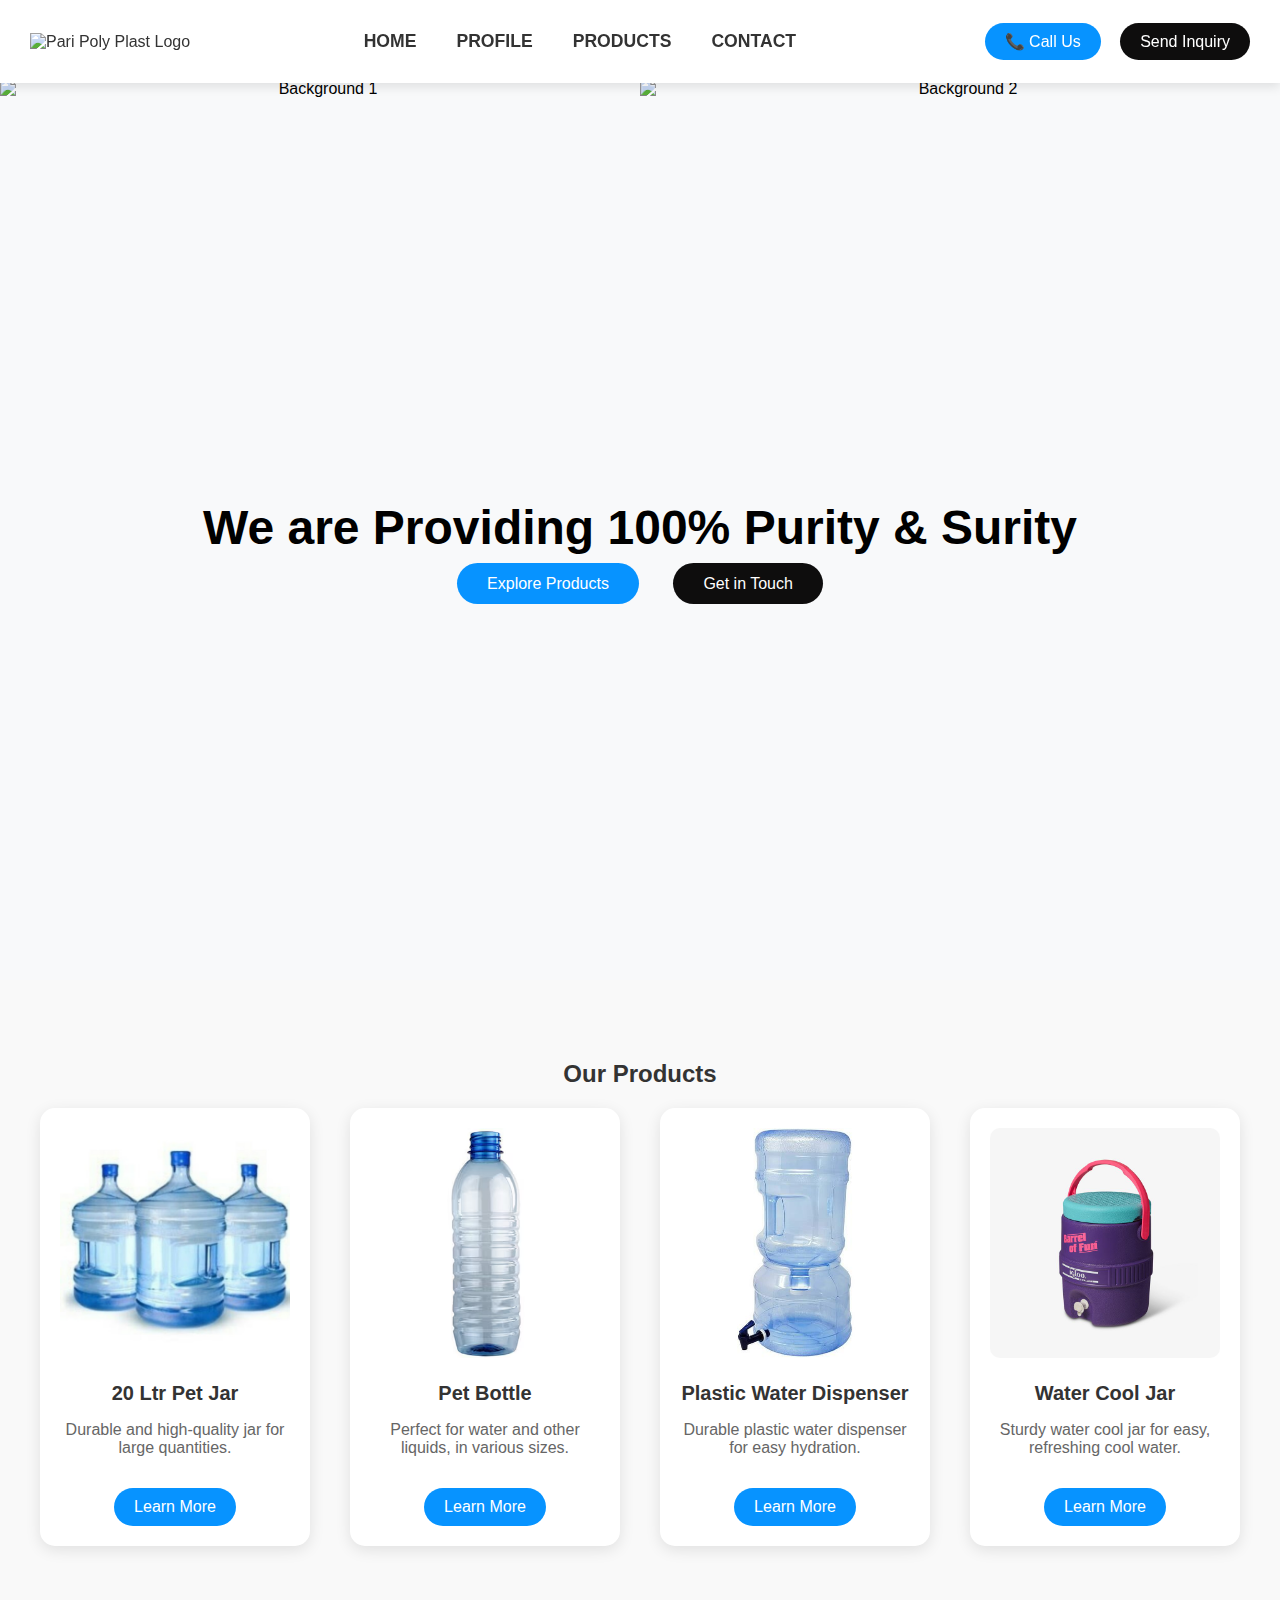
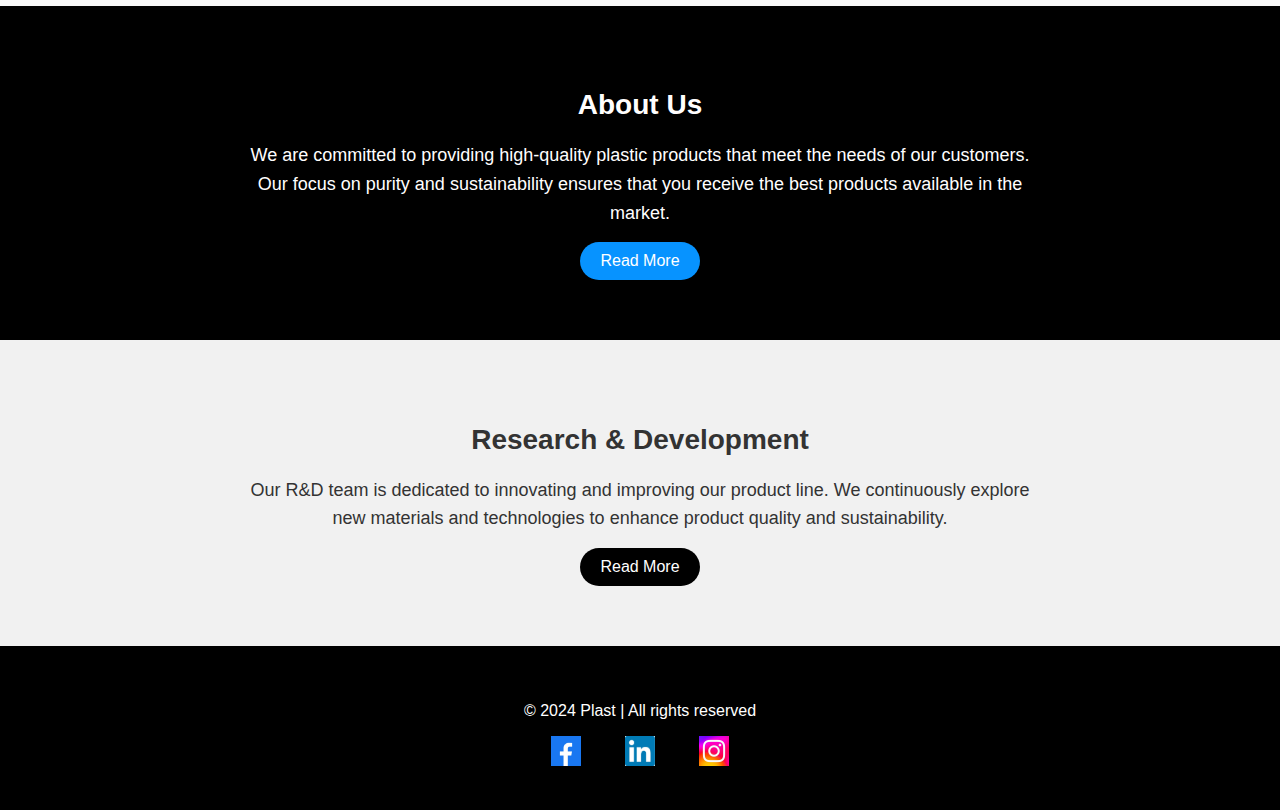
==== index.html @ bb251d5d "Add files via upload" ====
<!DOCTYPE html>
<html lang="en">
<head>
    <meta charset="UTF-8">
    <meta name="viewport" content="width=device-width, initial-scale=1.0">
    <title>Pari Poly Plast</title>
    <link rel="stylesheet" href="styles.css">
</head>
<body>
    <header class="sticky-header">
        <div class="container">
            <div class="logo">
                <img src="" alt="Pari Poly Plast Logo">
            </div>
            <nav class="navbar">
                <ul>
                    <li><a href="Index.html">Home</a></li>
                    <li><a href="profile.html">Profile</a></li>
                    <li><a href="products.html">Products</a></li>
                    <li><a href="contact.html">Contact</a></li>
                </ul>
            </nav>
            <div class="header-buttons">
                <a href="tel:+" class="btn-primary">📞 Call Us</a>
                <a href="#" class="btn-secondary">Send Inquiry</a>
            </div>
        </div>
    </header>
    
    

    <section id="home" class="hero-section">
        <div class="moving-background">
            <div class="image-track">
                <img src="image1.jpg" alt="Background 1">
                <img src="image2.jpg" alt="Background 2">
                <img src="image3.jpg" alt="Background 3">
                <img src="image4.jpg" alt="Background 4">
            </div>
        </div>
        <div class="hero-content">
            <h1>We are Providing 100% Purity & Surity</h1>
            <div class="cta-buttons">
                <a href="#products" class="btn-primary">Explore Products</a>
                <a href="#contact" class="btn-secondary">Get in Touch</a>
            </div>
        </div>
    </section>
    

    

    <section id="products" class="products-section">
        <h2>Our Products</h2>
        <div class="product-grid">
            <div class="product-card">
                <img src="images/image4.png" alt="Product 1">
                <h3>20 Ltr Pet Jar</h3>
                <p>Durable and high-quality jar for large quantities.</p>
                <a href="#" class="btn-primaryl">Learn More</a>
            </div>
            <div class="product-card">
                <img src="images/petbottle1.jpg" alt="Product 2">
                <h3>Pet Bottle</h3>
                <p>Perfect for water and other liquids, in various sizes.</p>
                <a href="#" class="btn-primaryl">Learn More</a>
            </div>
            <div class="product-card">
                <img src="images/product3_2.jpg" alt="Product 3">
                <h3>Plastic Water Dispenser</h3>
                <p>Durable plastic water dispenser for easy hydration.</p>
                <a href="#" class="btn-primaryl">Learn More</a>
            </div>
            <div class="product-card">
                <img src="images/product4_1.jpg" alt="Product 4">
                <h3> Water Cool Jar</h3>
                <p>Sturdy water cool jar for easy, refreshing cool water.</p>
                <a href="#" class="btn-primaryl">Learn More</a>
            </div>
        </div>
    </section>
    <section id="about" class="about-section">
        <h2>About Us</h2>
        <p>We are committed to providing high-quality plastic products that meet the needs of our customers. Our focus on purity and sustainability ensures that you receive the best products available in the market.</p>
        <a href="#more-about" class="btn-primary1">Read More</a> <!-- Read More button -->
    </section>
    <section id="research" class="research-section">
        <h2>Research & Development</h2>
        <p>Our R&D team is dedicated to innovating and improving our product line. We continuously explore new materials and technologies to enhance product quality and sustainability.</p>
        <a href="#more-research" class="btn-primary2">Read More</a> <!-- Read More button -->
    </section>
    

    
    <footer class="footer">
        <div class="container">
            <p>&copy; 2024 Plast | All rights reserved</p>
            <div class="social-icons">
                <a href="#"><img src="images/Facebook.jpg" alt="Facebook"></a>
                <a href="#"><img src="images/linkedinimage3.jpg" alt="LinkedIn"></a>
                <a href="#"><img src="images/instagram.jpg" alt="Instagram"></a>
            </div>
        </div>
    </footer>
    
</body>
</html>
---- styles.css ----
/* General Styles */
body {
    font-family: 'Roboto', sans-serif;
    margin: 0;
    padding: 0;
    background-color: #f8f9fa;
    color: #333;
    scroll-behavior: smooth;
    margin-top: 80px;
}

a {
    text-decoration: none;
    color: inherit;
}

.logo img {
    width: 110px; 
    height: auto; 
}

.sticky-header {
    position: fixed;
    top: 0;
    width: 100%;
    background: white;
    z-index: 1000;
    box-shadow: 0 4px 10px rgba(0, 0, 0, 0.1);
    /* padding: 10px 20px; */
}

.sticky-header .container {
    display: flex;
    justify-content: space-between;
    align-items: center;
    padding: 15px 30px;
}

.navbar ul {
    display: flex;
    list-style: none;
}

.navbar ul li {
    margin: 0 20px;
}

.navbar ul li a {
    font-weight: 600;
    text-transform: uppercase;
    color: #333;
    transition: color 0.3s ease;
}

.navbar ul li a:hover {
    color: #0793ff;
}

.header-buttons a {
    margin-left: 15px;
    padding: 10px 20px;
    border-radius: 50px;
}

.btn-primary {
    background-color: #0793ff;
    color: white;
    
}

.btn-secondary {
    background-color: #0e0d0d;
    color: white;
}

.btn-primaryl{
    background-color: #0793ff;
    color: white;
    padding: 10px 20px; /* Adjust padding for a better button size */
    border-radius: 50px;
    display: inline-block; /* Ensure it aligns nicely */
    margin-top: 15px; /* Add some space above the button */
}

.hero-section {
    display: flex;
    align-items: center;
    justify-content: center;
    height: 100vh;
    position: relative;
    text-align: center;
    color: rgb(0, 0, 0);
}

.hero-content h1 {
    font-size: 48px;
    font-weight: 700;
    margin-bottom: 20px;
    animation: fadeIn 2s;
}

.hero-content p {
    font-size: 18px;
    margin-bottom: 40px;
}

.hero-background img {
    position: absolute;
    top: 0;
    left: 0;
    width: 100%;
    height: 100%;
    object-fit: cover;
    opacity: 0.6;
}

.hero-content {
    z-index: 1; /* Make sure the text content is above the iframe */
}

.cta-buttons a {
    margin: 0 15px;
    padding: 12px 30px;
    font-size: 16px;
    border-radius: 50px;
    transition: background-color 0.3s ease;
}

.cta-buttons .btn-primary:hover {
    background-color: #007edfe4;
}

.cta-buttons .btn-secondary:hover {
    background-color: #555;
}

@keyframes fadeIn {
    from { opacity: 0; }
    to { opacity: 1; }
}

.products-section {
    padding: 60px 0;
    background-color: #f9f9f9;
    text-align: center;
}

.product-grid {
    display: grid;
    grid-template-columns: repeat(auto-fit, minmax(250px, 1fr));
    gap: 40px;
    max-width: 1200px;
    margin: 0 auto;
}

.product-card {
    background: white;
    padding: 20px;
    border-radius: 15px;
    box-shadow: 0 4px 15px rgba(0, 0, 0, 0.1);
    transition: transform 0.3s ease;
}

.product-card img {
    max-width: 100%;
    border-radius: 10px;
}

.product-card:hover {
    transform: scale(1.05);
}

.product-card h3 {
    font-size: 20px;
    margin: 20px 0 10px;
}

.product-card p {
    font-size: 16px;
    color: #666;
}

.social-icons a {
    margin: 0 10px;
}

.social-icons img {
    /* width: 30px;
    transition: transform 0.3s; */
    width: 30px;
    margin: 0 10px;
    transition: transform 0.3s ease-in-out;
}

.social-icons a:hover img {
    transform: scale(1.2);
}
.about-section {
    padding: 60px 20px;
    text-align: center;
    background-color: #000000; /* Light background for contrast */
    color: #fffefe;
}
.research-section {
    padding: 60px 20px;
    text-align: center;
    background-color: #f1f1f1; /* Light background for contrast */
}

.about-section h2, .research-section h2 {
    font-size: 28px;
    margin-bottom: 20px;
}

.about-section p, .research-section p {
    font-size: 18px;
    line-height: 1.6;
    max-width: 800px; /* Limit the width for readability */
    margin: 0 auto; /* Center align */
}
.btn-primary1{
    background-color:#0793ff;
    color: rgb(255, 255, 255);
    padding: 10px 20px; /* Adjust padding for a better button size */
    border-radius: 50px;
    display: inline-block; /* Ensure it aligns nicely */
    margin-top: 15px; /* Add some space above the button */
}
.btn-primary2{
    background-color: #000000;
    color: white;
    padding: 10px 20px; /* Adjust padding for a better button size */
    border-radius: 50px;
    display: inline-block; /* Ensure it aligns nicely */
    margin-top: 15px; /* Add some space above the button */
}

.footer {
    background-color: #000000;
    color: white;
    padding: 40px 0;
    text-align: center;
}

/* Moving Background */
.moving-background {
    position: absolute;
    top: 0;
    left: 0;
    width: 100%;
    height: 100%;
    overflow: hidden;
    z-index: -1;
}

.image-track {
    display: flex;
    width: 200%;
    height: 100%;
    animation: moveBackground 20s linear infinite;
}

.image-track img {
    width: 50%;
    height: 100%;
    object-fit: cover;
}

/* Animation */
@keyframes moveBackground {
    0% {
        transform: translateX(0);
    }
    100% {
        transform: translateX(-50%);
    }
}

.profiles-section {
    padding: 100px 20px; /* Push content below the header */
    text-align: center;
    background: #ffffff;
    box-shadow: 0 2px 5px rgba(0, 0, 0, 0.1);
    margin: 20px;
    border-radius: 10px;
}

.profiles-section h1 {
    font-size: 2.5em;
    color: #333;
    margin-bottom: 20px;
}

.profiles-section p {
    font-size: 1.2em;
    color: #555;
    line-height: 1.8;
    margin-bottom: 20px;
}


table {
    width: 90%;
    margin: 20px auto;
    border-collapse: collapse;
    text-align: left;
}

table, th, td {
    border: 1px solid #ddd;
}

th, td {
    padding: 12px;
    color: #555;
}

th {
    background-color: #007bff;
    color: #fff;
}

ul {
    list-style: none;
    padding: 0;
}

ul li {
    font-size: 1.1em;
    margin: 10px 0;
    color: #007bff;
}



.contact-details {
    padding: 100px 20px;
    background-color: #ffffff;
    box-shadow: 0 2px 5px rgba(0, 0, 0, 0.1);
    margin: 20px;
    border-radius: 10px;
    text-align: center;
}

.contact-details h2 {
    font-size: 2.5em;
    color: #333;
    margin-bottom: 20px;
}

.contact-details p {
    font-size: 1.2em;
    color: #555;
    margin: 10px 0;
}

.contact-details button {
    background-color: #007bff;
    color: #fff;
    border: none;
    border-radius: 5px;
    padding: 10px 20px;
    font-size: 1em;
    cursor: pointer;
    box-shadow: 0 2px 5px rgba(0, 0, 0, 0.2);
    margin: 10px;
}

.contact-details button:hover {
    background-color: #0056b3;
}

.contact-form {
    margin: 40px auto;
    max-width: 600px;
    background: #ffffff;
    padding: 20px;
    border-radius: 10px;
    box-shadow: 0 2px 5px rgba(0, 0, 0, 0.1);
}

.contact-form h3 {
    font-size: 1.8em;
    color: #333;
    margin-bottom: 20px;
    text-align: center;
}

.form-group {
    margin-bottom: 20px;
}

.form-group label {
    display: block;
    font-size: 1.1em;
    margin-bottom: 5px;
    color: #555;
}

.form-group select,
.form-group input,
.form-group textarea {
    width: 100%;
    padding: 12px;
    border: 1px solid #ddd;
    border-radius: 5px;
    font-size: 1em;
    box-sizing: border-box;
}

.form-group textarea {
    resize: none;
    height: 100px;
}

.form-group select {
    background: url('dropdown-icon.png') no-repeat right;
    background-size: 20px;
    appearance: none;
}

.country-code-container {
    display: flex;
    align-items: center;
}

.country-code-container img {
    width: 30px;
    height: 20px;
    margin-right: 10px;
    border-radius: 3px;
}

.contact-form button {
    width: 100%;
    padding: 15px;
    background-color: #007bff;
    color: white;
    font-size: 1.1em;
    border: none;
    border-radius: 5px;
    cursor: pointer;
    box-shadow: 0 2px 5px rgba(0, 0, 0, 0.2);
    transition: background-color 0.3s ease;
}

.contact-form button:hover {
    background-color: #0056b3;
}
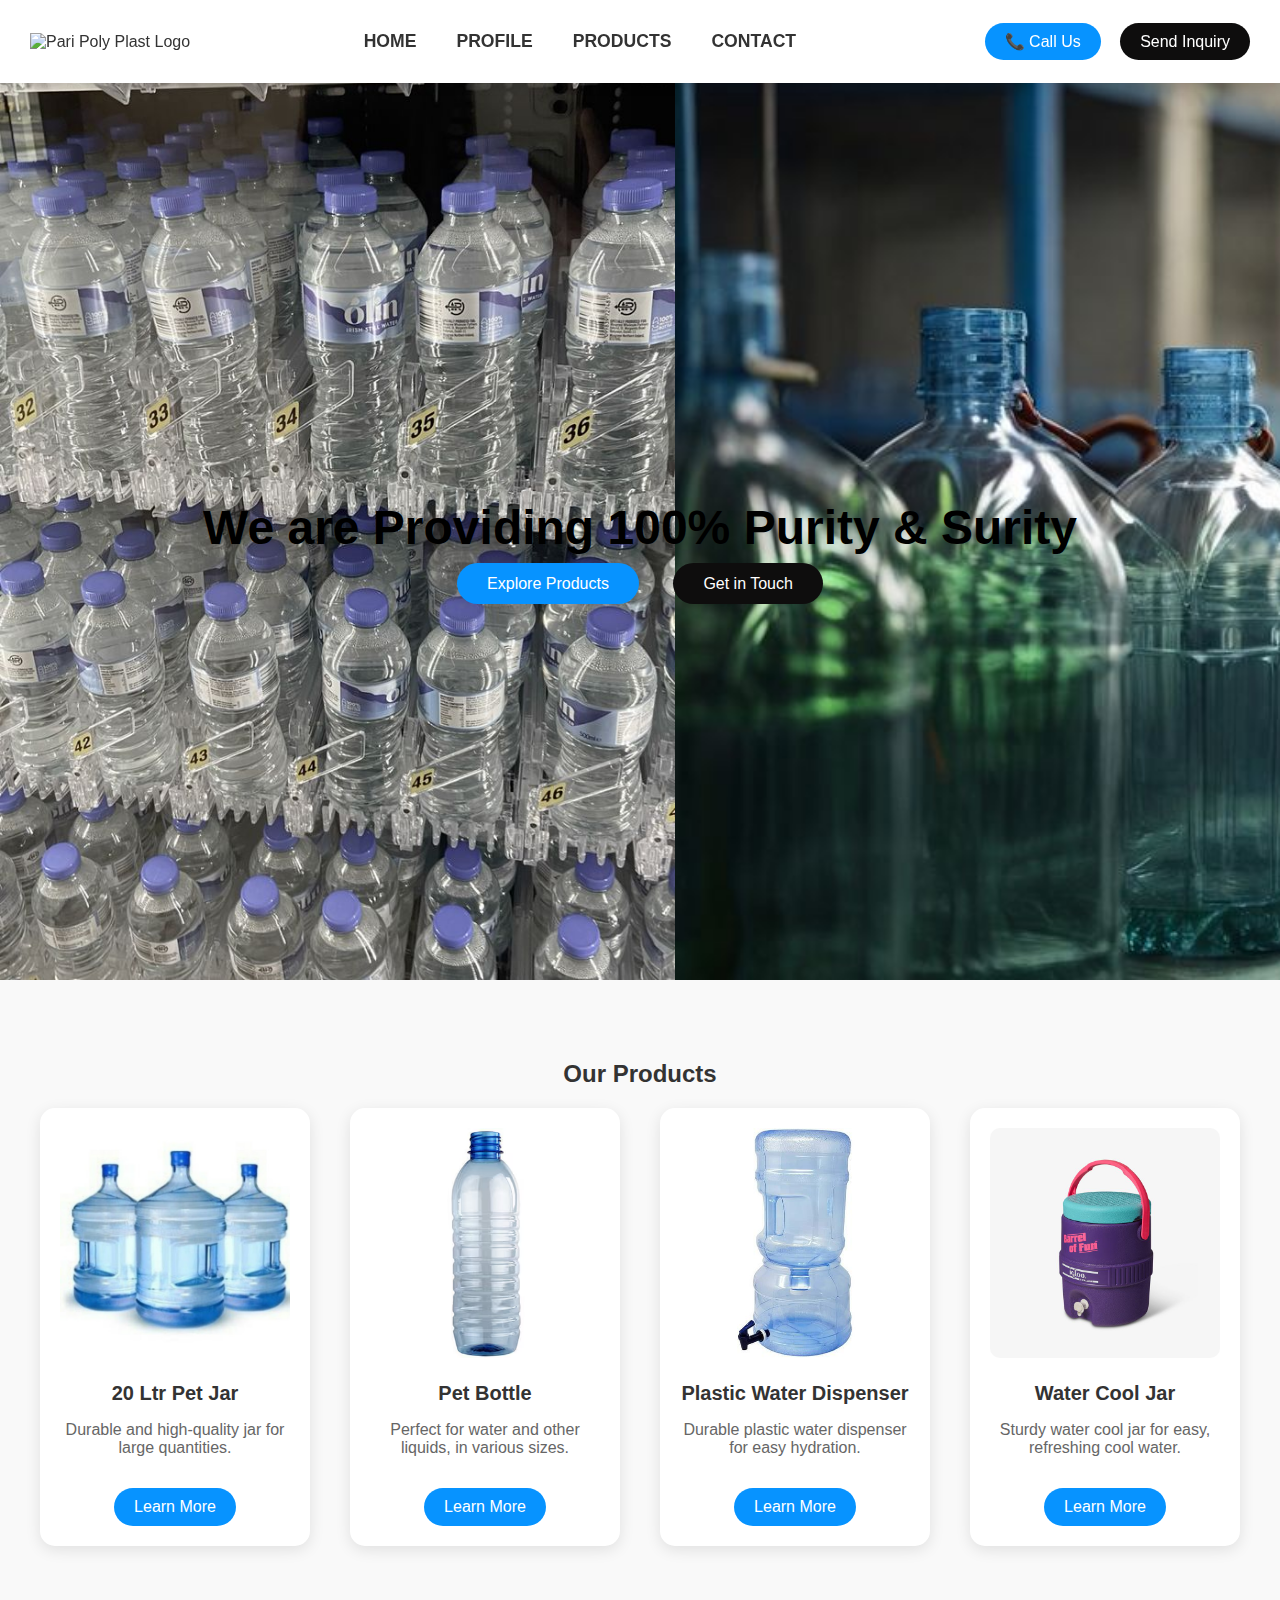
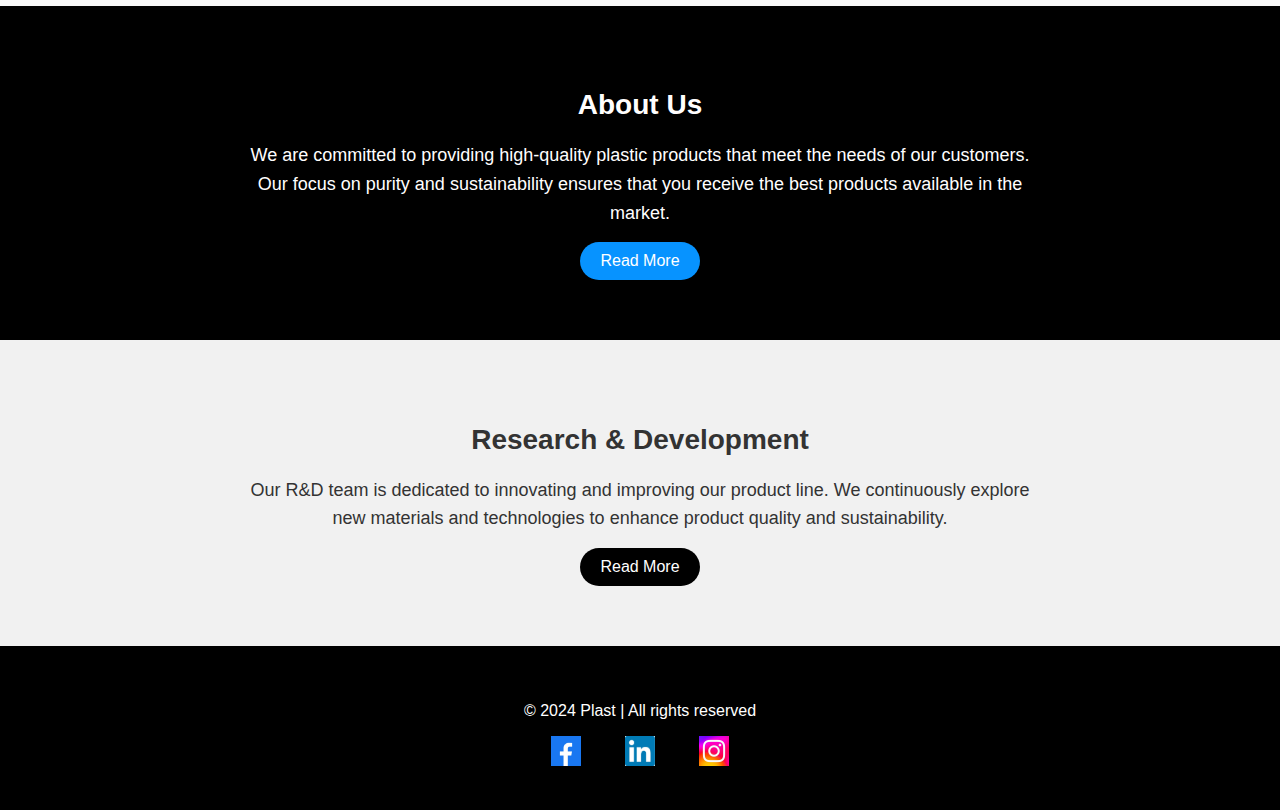
==== commit 7b6fbafb: "Update index.html" ====
--- a/index.html
+++ b/index.html
@@ -14,7 +14,7 @@
             </div>
             <nav class="navbar">
                 <ul>
-                    <li><a href="Index.html">Home</a></li>
+                    <li><a href="index.html">Home</a></li>
                     <li><a href="profile.html">Profile</a></li>
                     <li><a href="products.html">Products</a></li>
                     <li><a href="contact.html">Contact</a></li>
@@ -32,10 +32,10 @@
     <section id="home" class="hero-section">
         <div class="moving-background">
             <div class="image-track">
-                <img src="image1.jpg" alt="Background 1">
-                <img src="image2.jpg" alt="Background 2">
-                <img src="image3.jpg" alt="Background 3">
-                <img src="image4.jpg" alt="Background 4">
+                <img src="images/background1.jpg" alt="Background 1">
+                <img src="images/background2.jpg" alt="Background 2">
+                <img src="images/background3.jpg" alt="Background 3">
+                <img src="images/background4.jpg" alt="Background 4">
             </div>
         </div>
         <div class="hero-content">
--- a/styles.css
+++ b/styles.css
@@ -447,3 +447,4 @@
 .contact-form button:hover {
     background-color: #0056b3;
 }
+
